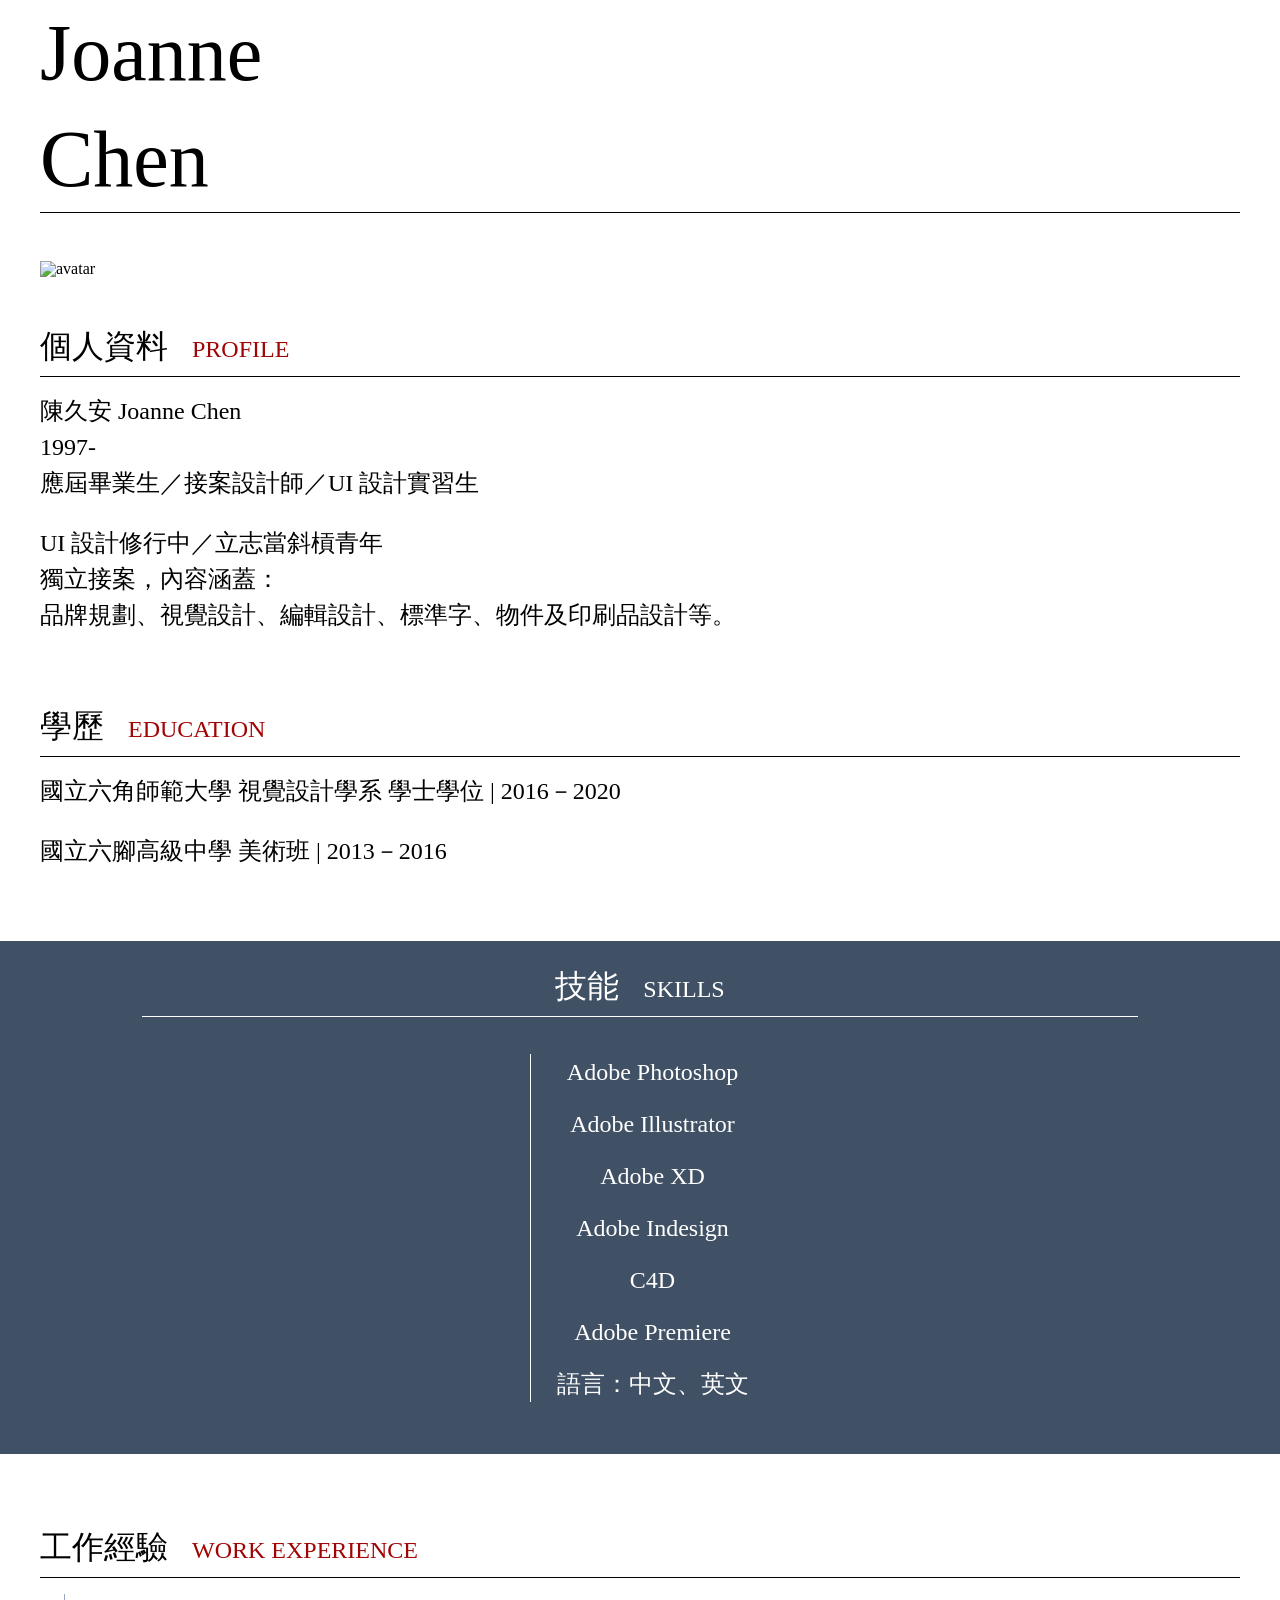
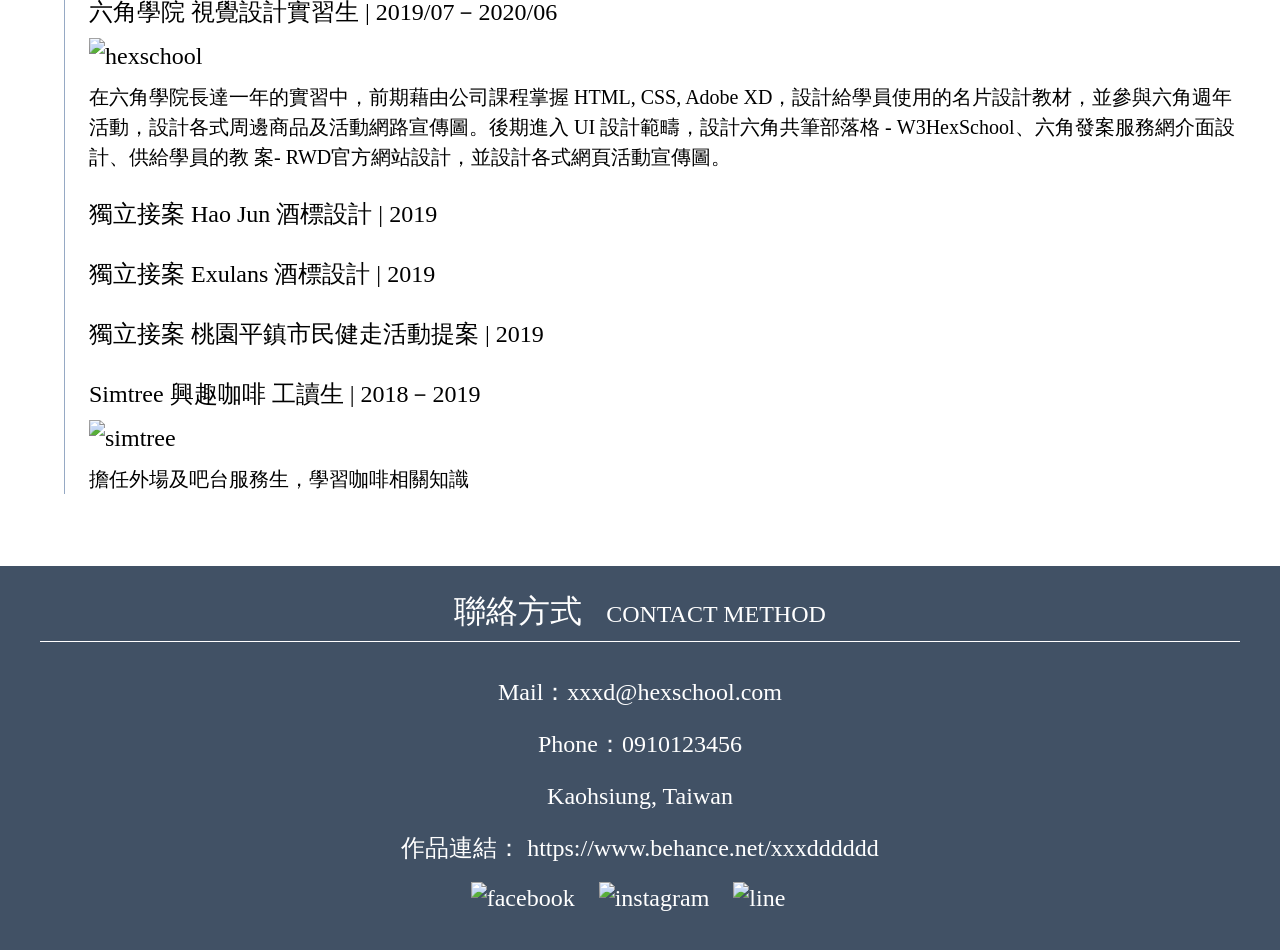
==== index.html @ e6ef12e3 "更改檔名 組長跟艾瑞克說要更改檔名就可以正常顯示 Github Pages" ====
<!DOCTYPE html>
<html lang="en">

<head>
    <meta charset="UTF-8">
    <meta http-equiv="X-UA-Compatible" content="IE=edge">
    <meta name="viewport" content="width=device-width, initial-scale=1.0">
    <link rel="stylesheet" href="index.css">
    <title>個人履歷</title>
</head>

<body>
    <div class="container">
        <h1 class="title titleFont mb-6">
            Joanne<br />
            Chen
        </h1>
        <div class="avatar mb-6">
            <img src="https://raw.githubusercontent.com/hexschool/webLayoutTraining1st/master/week1/photo.png"
                alt="avatar">
        </div>
        <div class="profile mb-9">
            <h2 class="subTitle subTitleFont mb-2">
                個人資料
                <span class="subTitleEnglishFont ml-2">PROFILE</span>
            </h2>
            <ul>
                <li class="profileText innerTitleFont mb-3">
                    陳久安 Joanne Chen<br />
                    1997-<br />
                    應屆畢業生／接案設計師／UI 設計實習生
                </li>
                <li class="profileText innerTitleFont">
                    UI 設計修行中／立志當斜槓青年<br />
                    獨立接案，內容涵蓋：<br />
                    品牌規劃、視覺設計、編輯設計、標準字、物件及印刷品設計等。
                </li>
            </ul>
        </div>
        <div class="education mb-9">
            <h2 class="subTitle subTitleFont mb-2">
                學歷
                <span class="subTitleEnglishFont ml-2">EDUCATION</span>
            </h2>
            <ul>
                <li class="educationText innerTitleFont mb-3">國立六角師範大學 視覺設計學系 學士學位 | 2016－2020</li>
                <li class="educationText innerTitleFont">國立六腳高級中學 美術班 | 2013－2016</li>
            </ul>
        </div>
    </div>

    <div class="fullPage fullPageBackgroundColor fullPageFontColor mb-9">
        <div class="container">
            <div class="skills">
                <h2 class="subTitle subTitleFont">
                    技能
                    <span class="fullPageFontColor ml-2">SKILLS</span>
                </h2>
                <ul>
                    <li class="skillsText innerTitleFont mb-2">Adobe Photoshop</li>
                    <li class="skillsText innerTitleFont mb-2">Adobe Illustrator</li>
                    <li class="skillsText innerTitleFont mb-2">Adobe XD</li>
                    <li class="skillsText innerTitleFont mb-2">Adobe Indesign</li>
                    <li class="skillsText innerTitleFont mb-2">C4D</li>
                    <li class="skillsText innerTitleFont mb-2">Adobe Premiere</li>
                    <li class="skillsText innerTitleFont mb-2">語言：中文、英文</li>
                </ul>
            </div>
        </div>
    </div>

    <div class="container">
        <div class="workExperience mb-9">
            <h2 class="subTitle subTitleFont mb-2">
                工作經驗
                <span class="subTitleEnglishFont ml-2">WORK EXPERIENCE</span>
            </h2>
            <ul>
                <li class="workExperienceText innerTitleFont mb-3">
                    六角學院 視覺設計實習生 | 2019/07－2020/06
                    <img src="https://raw.githubusercontent.com/hexschool/webLayoutTraining1st/master/week1/Group%201.svg"
                        alt="hexschool" class="hexschool mb-1">
                    <p class="innerTextFont">
                        在六角學院長達一年的實習中，前期藉由公司課程掌握 HTML, CSS, Adobe XD，設計給學員使用的名片設計教材，並參與六角週年活動，設計各式周邊商品及活動網路宣傳圖。後期進入 UI
                        設計範疇，設計六角共筆部落格 - W3HexSchool、六角發案服務網介面設計、供給學員的教 案- RWD官方網站設計，並設計各式網頁活動宣傳圖。
                    </p>
                </li>
                <li class="workExperienceText innerTitleFont mb-3">獨立接案 Hao Jun 酒標設計 | 2019</li>
                <li class="workExperienceText innerTitleFont mb-3">獨立接案 Exulans 酒標設計 | 2019</li>
                <li class="workExperienceText innerTitleFont mb-3">獨立接案 桃園平鎮市民健走活動提案 | 2019</li>
                <li class="workExperienceText innerTitleFont">
                    Simtree 興趣咖啡 工讀生 | 2018－2019
                    <img src="https://raw.githubusercontent.com/hexschool/webLayoutTraining1st/master/week1/simtree.png"
                        alt="simtree" class="simtree mb-1">
                    <p class="innerTextFont">
                        擔任外場及吧台服務生，學習咖啡相關知識
                    </p>
                </li>
            </ul>
        </div>
    </div>

    <div class="fullPage fullPageBackgroundColor fullPageFontColor">
        <div class="container">
            <div class="contactMethod">
                <h2 class="subTitle subTitleFont mb-4">
                    聯絡方式
                    <span class="fullPageFontColor ml-2">CONTACT METHOD</span>
                </h2>
                <ul>
                    <li class="contactMethodText innerTitleFont mb-2">Mail：xxxd@hexschool.com</li>
                    <li class="contactMethodText innerTitleFont mb-2">Phone：0910123456</li>
                    <li class="contactMethodText innerTitleFont mb-2">Kaohsiung, Taiwan</li>
                    <li class="contactMethodText innerTitleFont mb-2">
                        作品連結：
                        <a href="#">https://www.behance.net/xxxdddddd</a>
                    </li>
                    <ul class="socialMedia">
                        <li><a href="#"><img
                                    src="https://raw.githubusercontent.com/hexschool/webLayoutTraining1st/master/week1/facebook.svg"
                                    alt="facebook"></a></li>
                        <li><a href="#"><img
                                    src="https://raw.githubusercontent.com/hexschool/webLayoutTraining1st/master/week1/instagram-alt.svg"
                                    alt="instagram"></a></li>
                        <li><a href="#"><img
                                    src="https://raw.githubusercontent.com/hexschool/webLayoutTraining1st/master/week1/line.svg"
                                    alt="line"></a></li>
                    </ul>
                </ul>
            </div>
        </div>
    </div>

</body>

</html>
---- index.css ----
/* 網站上的 RESET */
html, body, div, span, applet, object, iframe,
h1, h2, h3, h4, h5, h6, p, blockquote, pre,
a, abbr, acronym, address, big, cite, code,
del, dfn, em, img, ins, kbd, q, s, samp,
small, strike, strong, sub, sup, tt, var,
b, u, i, center,
dl, dt, dd, ol, ul, li,
fieldset, form, label, legend,
table, caption, tbody, tfoot, thead, tr, th, td,
article, aside, canvas, details, embed, 
figure, figcaption, footer, header, hgroup, 
menu, nav, output, ruby, section, summary,
time, mark, audio, video {
	margin: 0;
	padding: 0;
	border: 0;
	font-size: 100%;
	font: inherit;
	vertical-align: baseline;
}
/* HTML5 display-role reset for older browsers */
article, aside, details, figcaption, figure, 
footer, header, hgroup, menu, nav, section {
	display: block;
}
body {
	line-height: 1;
}
ol, ul {
	list-style: none;
}
blockquote, q {
	quotes: none;
}
blockquote:before, blockquote:after,
q:before, q:after {
	content: '';
	content: none;
}
table {
	border-collapse: collapse;
	border-spacing: 0;
}

/* 客製化 RESET */
img { 
	max-width: 100%; /* 適應 & 伸縮 */
	height: auto; /* 適應 & 伸縮 */
    vertical-align: middle; /* 圖片會預留 2-3px 在下面 */
}
*, *::before, *::after { /* 全域 border box > 不用算內距 */
	box-sizing: border-box;
}

/* 客製化 CSS */
.container {
    max-width: 1200px;
    margin: 0 auto;
}

h1 {
    border-bottom: 1px solid #000;
}

.fullPage {
    padding-top: 24px;
    padding-bottom: 36px;
}

.fullPage .container .skills {
    width: 83%;
    text-align: center;
    margin: 0 auto;
}

.fullPage .container .skills .subTitle{
    border-bottom: 1px solid #FFF;
    margin-bottom: 37px;
}

.skills ul {
    margin: 0 auto;
    width: 220px;
    border-left: 1px solid #FFF;
    padding-left: 24px;
}

.workExperience ul {
    border-left: 1px solid #96A9C4;
    padding-left: 24px;
    margin-left: 24px;
}

.hexschool {
    margin-top: 8px;
}

.simtree {
    margin-top: 8px;
}

.contactMethod {
    text-align: center;
}

.contactMethod .subTitle {
    border-bottom: 1px solid #FFF;
}

a {
    text-decoration: none;
    color: #FFF;
}

.socialMedia {
    display: flex;
    justify-content: center;
}

.socialMedia li {
    margin-right: 24px;
}

.titleFont {
    font-size: 80px;
    line-height: 106px;
}

.subTitle {
    border-bottom: 1px solid #000;
    padding-bottom: 8px;
}

.subTitleFont {
    font-size: 32px;
    line-height: 43px;
}

.subTitleEnglishFont {
    font-size: 24px;
    line-height: 32px;
    color: #a00404;
}

.innerTitleFont {
    font-size: 24px;
    line-height: 36px;
}

.innerTextFont {
    font-size: 20px;
    line-height: 30px;
}

.fullPageBackgroundColor {
    background-color: #415165;
}

.fullPageFontColor {
    color: #fff;
    font-size: 24px;
    line-height: 32px;
}

img {
    display: block;
}

.mb-1 {
    margin-bottom: 8px;
}
.mb-2 {
    margin-bottom: 16px;
}
.mb-3 {
    margin-bottom: 24px;
}
.mb-4 {
    margin-bottom: 32px;
}
.mb-6 {
    margin-bottom: 48px;
}
.mb-9 {
    margin-bottom: 72px;
}
.ml-1 {
    margin-left: 8px;
}
.ml-2 {
    margin-left: 16px;
}
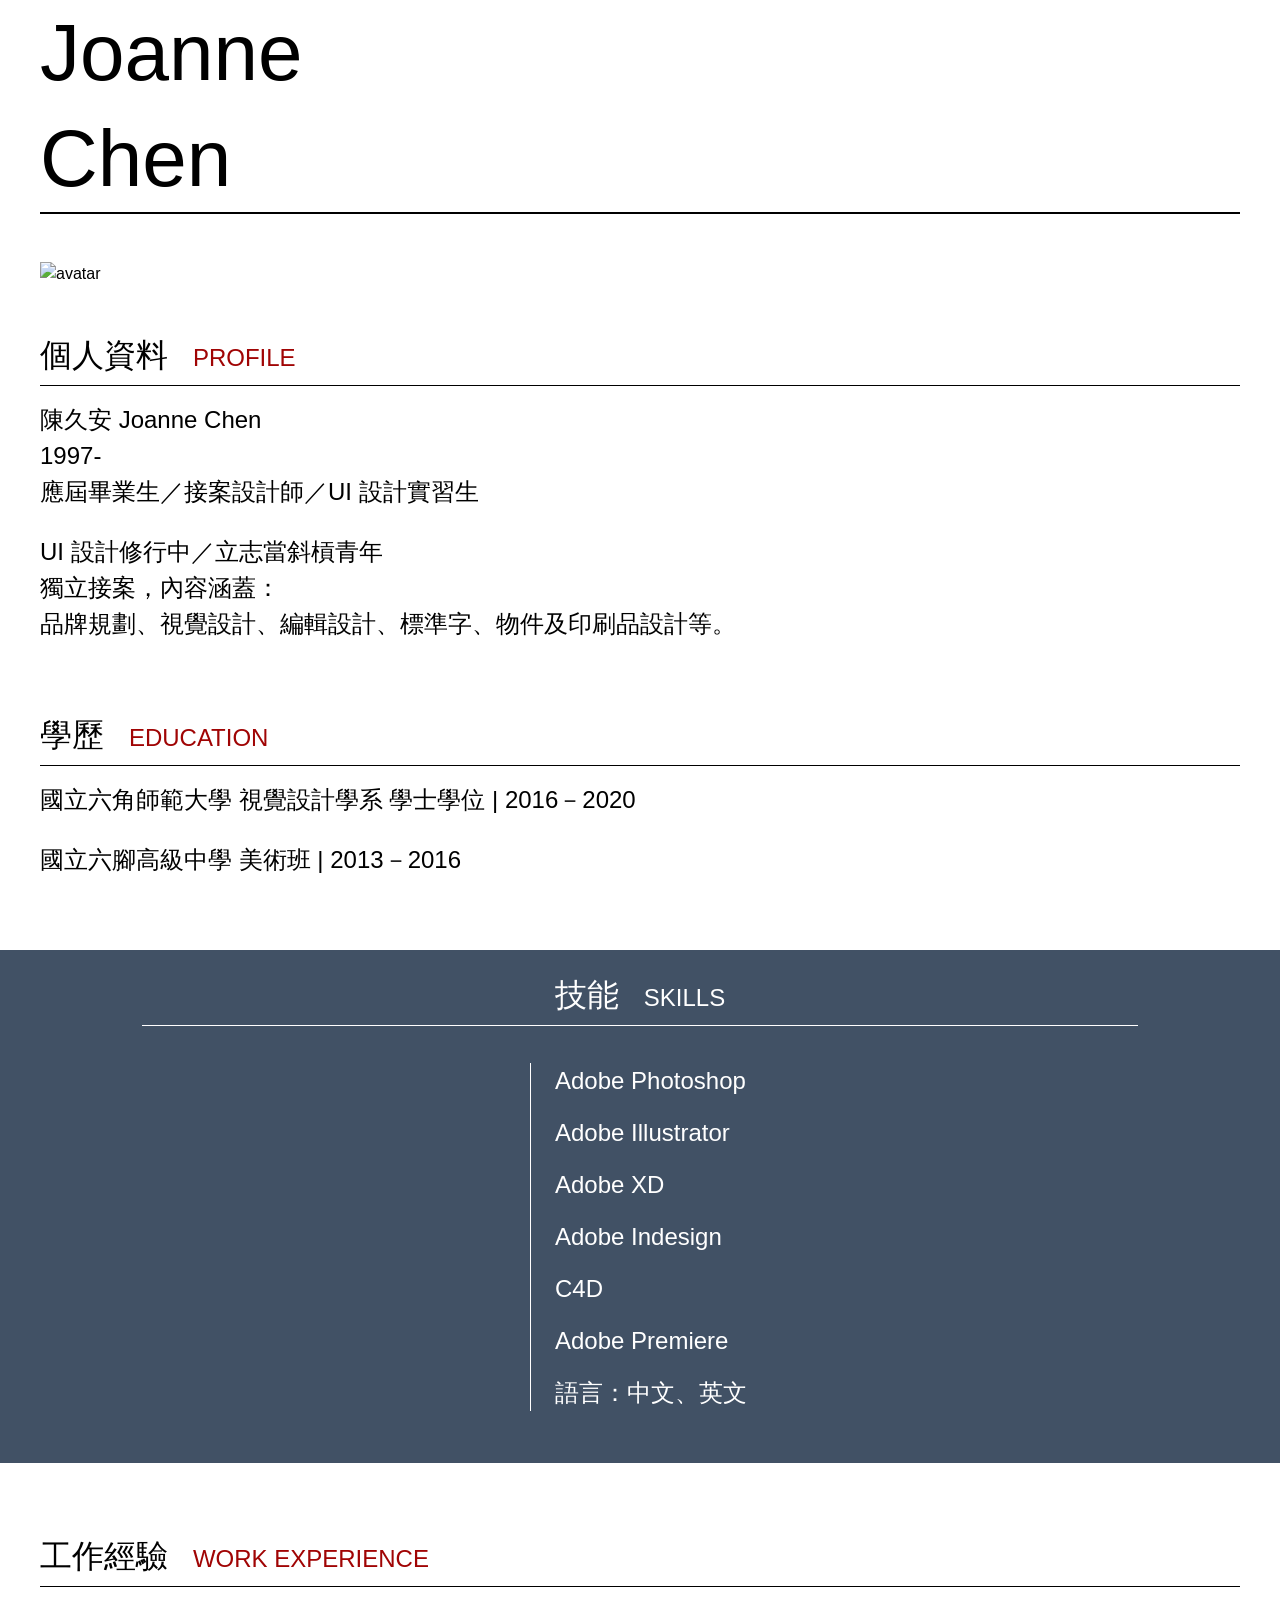
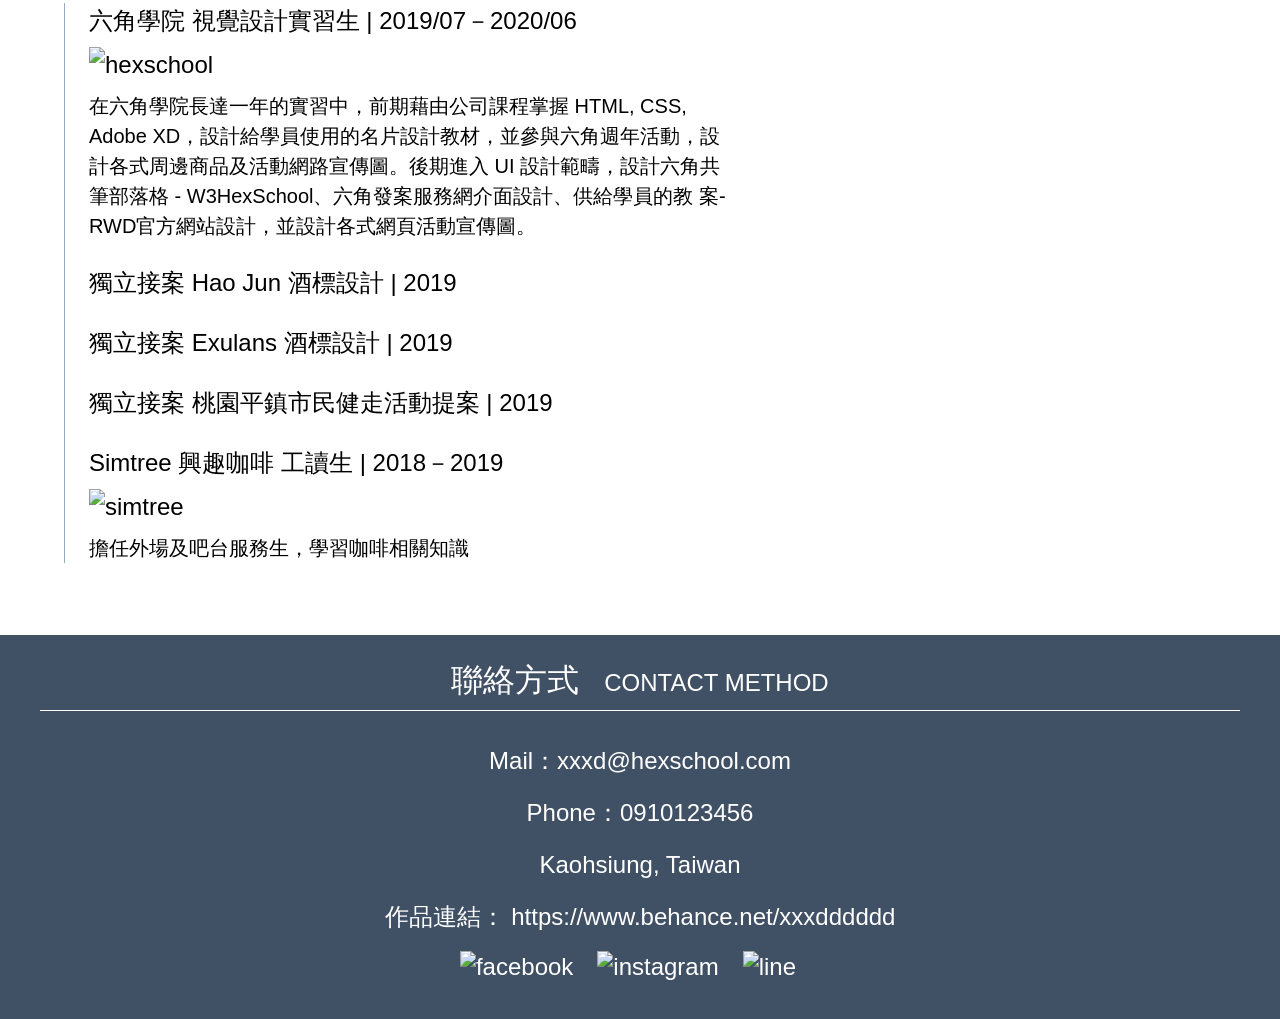
==== commit 32e64452: "Correct questions-version 1" ====
--- a/index.html
+++ b/index.html
@@ -79,7 +79,7 @@
                 <li class="workExperienceText innerTitleFont mb-3">
                     六角學院 視覺設計實習生 | 2019/07－2020/06
                     <img src="https://raw.githubusercontent.com/hexschool/webLayoutTraining1st/master/week1/Group%201.svg"
-                        alt="hexschool" class="hexschool mb-1">
+                        alt="hexschool" class="hexschool mt-1 mb-1">
                     <p class="innerTextFont">
                         在六角學院長達一年的實習中，前期藉由公司課程掌握 HTML, CSS, Adobe XD，設計給學員使用的名片設計教材，並參與六角週年活動，設計各式周邊商品及活動網路宣傳圖。後期進入 UI
                         設計範疇，設計六角共筆部落格 - W3HexSchool、六角發案服務網介面設計、供給學員的教 案- RWD官方網站設計，並設計各式網頁活動宣傳圖。
@@ -91,7 +91,7 @@
                 <li class="workExperienceText innerTitleFont">
                     Simtree 興趣咖啡 工讀生 | 2018－2019
                     <img src="https://raw.githubusercontent.com/hexschool/webLayoutTraining1st/master/week1/simtree.png"
-                        alt="simtree" class="simtree mb-1">
+                        alt="simtree" class="simtree mt-1 mb-1">
                     <p class="innerTextFont">
                         擔任外場及吧台服務生，學習咖啡相關知識
                     </p>
@@ -108,8 +108,8 @@
                     <span class="fullPageFontColor ml-2">CONTACT METHOD</span>
                 </h2>
                 <ul>
-                    <li class="contactMethodText innerTitleFont mb-2">Mail：xxxd@hexschool.com</li>
-                    <li class="contactMethodText innerTitleFont mb-2">Phone：0910123456</li>
+                    <li class="contactMethodText innerTitleFont mb-2">Mail：<a href="#">xxxd@hexschool.com</a></li>
+                    <li class="contactMethodText innerTitleFont mb-2">Phone：<a href="#">0910123456</a></li>
                     <li class="contactMethodText innerTitleFont mb-2">Kaohsiung, Taiwan</li>
                     <li class="contactMethodText innerTitleFont mb-2">
                         作品連結：
--- a/index.css
+++ b/index.css
@@ -48,78 +48,45 @@
 	max-width: 100%; /* 適應 & 伸縮 */
 	height: auto; /* 適應 & 伸縮 */
     vertical-align: middle; /* 圖片會預留 2-3px 在下面 */
+    display: block;
 }
 *, *::before, *::after { /* 全域 border box > 不用算內距 */
 	box-sizing: border-box;
 }
 
-/* 客製化 CSS */
-.container {
-    max-width: 1200px;
-    margin: 0 auto;
+/* 共用元素 - 空間 */
+.mb-1 {
+    margin-bottom: 8px;
+}
+.mt-1 {
+    margin-top: 8px;
+}
+.mb-2 {
+    margin-bottom: 16px;
+}
+.mb-3 {
+    margin-bottom: 24px;
+}
+.mb-4 {
+    margin-bottom: 32px;
+}
+.mb-6 {
+    margin-bottom: 48px;
+}
+.mb-9 {
+    margin-bottom: 72px;
+}
+.ml-1 {
+    margin-left: 8px;
+}
+.ml-2 {
+    margin-left: 16px;
 }
 
-h1 {
-    border-bottom: 1px solid #000;
-}
-
-.fullPage {
-    padding-top: 24px;
-    padding-bottom: 36px;
-}
-
-.fullPage .container .skills {
-    width: 83%;
-    text-align: center;
-    margin: 0 auto;
-}
-
-.fullPage .container .skills .subTitle{
-    border-bottom: 1px solid #FFF;
-    margin-bottom: 37px;
-}
-
-.skills ul {
-    margin: 0 auto;
-    width: 220px;
-    border-left: 1px solid #FFF;
-    padding-left: 24px;
-}
-
-.workExperience ul {
-    border-left: 1px solid #96A9C4;
-    padding-left: 24px;
-    margin-left: 24px;
-}
-
-.hexschool {
-    margin-top: 8px;
-}
-
-.simtree {
-    margin-top: 8px;
-}
-
-.contactMethod {
-    text-align: center;
-}
-
-.contactMethod .subTitle {
-    border-bottom: 1px solid #FFF;
-}
-
-a {
-    text-decoration: none;
-    color: #FFF;
-}
-
-.socialMedia {
-    display: flex;
-    justify-content: center;
-}
-
-.socialMedia li {
-    margin-right: 24px;
+/* 共用元素 - 樣式 */
+body {
+    font-family: sans-serif;
+    line-height: 1.5;
 }
 
 .titleFont {
@@ -151,6 +118,7 @@
 .innerTextFont {
     font-size: 20px;
     line-height: 30px;
+    width: 642px;
 }
 
 .fullPageBackgroundColor {
@@ -163,31 +131,69 @@
     line-height: 32px;
 }
 
-img {
-    display: block;
+/* 客製化 CSS */
+.container {
+    max-width: 1200px;
+    margin: 0 auto;
 }
 
-.mb-1 {
-    margin-bottom: 8px;
+h1 {
+    line-height: 1.2;
+    border-bottom: 2px solid #000;
 }
-.mb-2 {
-    margin-bottom: 16px;
+
+.fullPage {
+    padding-top: 24px;
+    padding-bottom: 36px;
 }
-.mb-3 {
-    margin-bottom: 24px;
+
+.fullPage .container .skills {
+    width: 996px;
+    text-align: center;
+    margin: 0 auto;
 }
-.mb-4 {
-    margin-bottom: 32px;
+
+.fullPage .container .skills .subTitle{
+    border-bottom: 1px solid #FFF;
+    margin-bottom: 37px;
 }
-.mb-6 {
-    margin-bottom: 48px;
+
+.skills ul {
+    margin: 0 auto;
+    width: 220px;
+    border-left: 1px solid #FFF;
+    padding-left: 24px;
+    text-align: left;
 }
-.mb-9 {
-    margin-bottom: 72px;
+
+.workExperience ul {
+    border-left: 1px solid #96A9C4;
+    padding-left: 24px;
+    margin-left: 24px;
 }
-.ml-1 {
-    margin-left: 8px;
+
+.contactMethod {
+    text-align: center;
 }
-.ml-2 {
-    margin-left: 16px;
-}+
+.contactMethod .subTitle {
+    border-bottom: 1px solid #FFF;
+}
+
+a {
+    text-decoration: none;
+    color: #FFF;
+}
+a:hover {
+    font-weight: bold;
+}
+
+.socialMedia {
+    display: flex;
+    justify-content: center;
+}
+
+.socialMedia li {
+    margin-right: 24px;
+}
+
